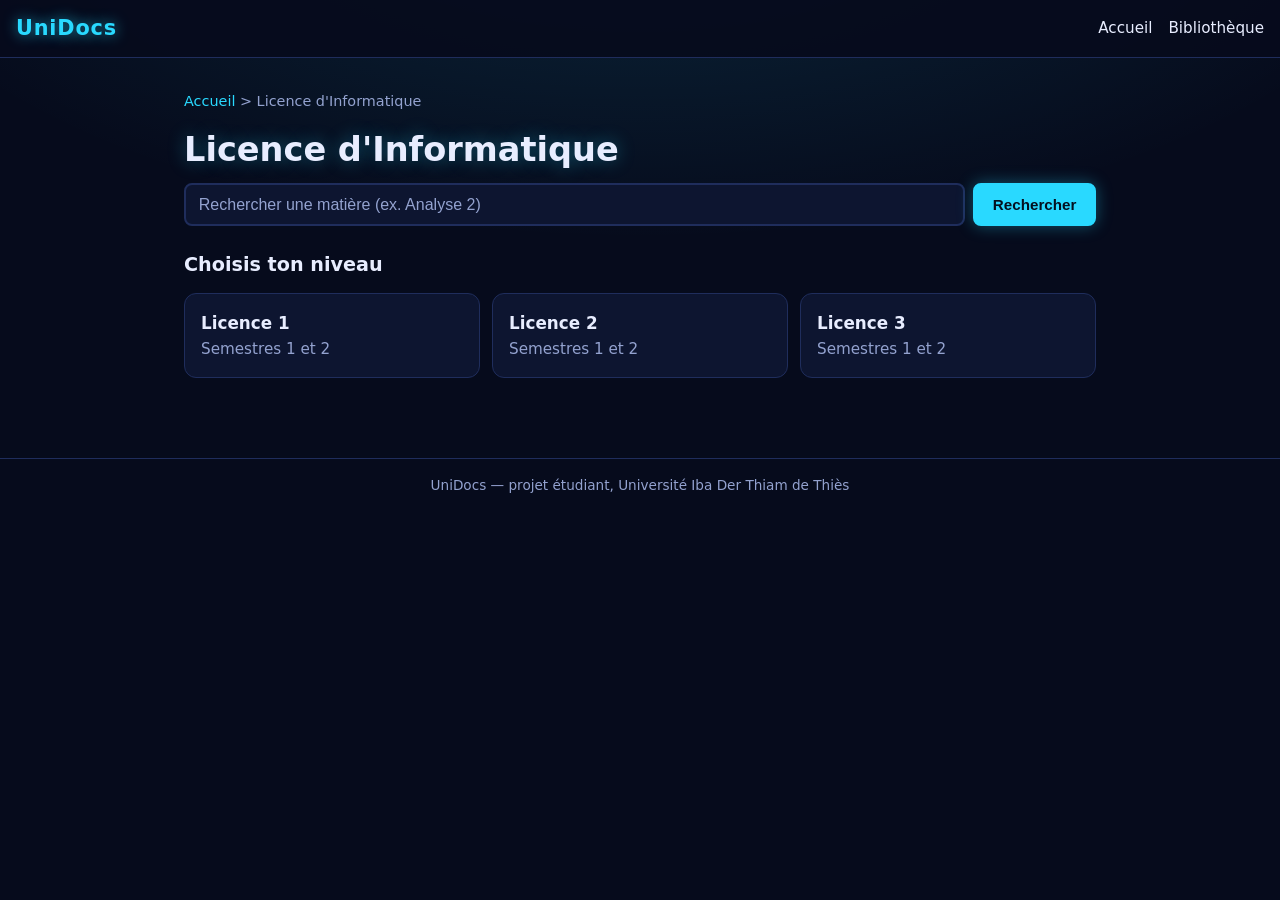
==== bibliotheque.html @ 9504275c "Add files via upload" ====
<!DOCTYPE html>
<html lang="fr">
<head>
  <meta charset="UTF-8">
  <meta name="viewport" content="width=device-width, initial-scale=1.0">
  <title>Licence d'Informatique — UniDocs</title>
  <link rel="stylesheet" href="css/style.css">
</head>
<body>

  <header class="entete">
    <a class="logo" href="index.html">UniDocs</a>
    <nav class="menu">
      <a href="index.html">Accueil</a>
      <a href="bibliotheque.html">Bibliothèque</a>
    </nav>
  </header>

  <main>
    <!-- Le fil d'Ariane, le titre et la zone centrale sont remplis par js/app.js -->
    <nav class="fil-ariane" id="fil-ariane" aria-label="Fil d'Ariane"></nav>

    <h1 id="titre">Licence d'Informatique</h1>

    <!-- Barre de recherche : gérée par js/app.js (pas d'envoi vers un serveur) -->
    <form class="recherche" id="formulaire-recherche" role="search">
      <label for="champ-recherche" class="cache">Rechercher une matière</label>
      <input id="champ-recherche" type="search" placeholder="Rechercher une matière (ex. Analyse 2)">
      <button type="submit" class="bouton">Rechercher</button>
    </form>

    <div id="zone">
      <noscript><p class="vide">Active JavaScript pour consulter les documents.</p></noscript>
    </div>
  </main>

  <footer class="pied">
    <p>UniDocs — projet étudiant, Université Iba Der Thiam de Thiès</p>
  </footer>

  <!-- L'ordre compte : les données d'abord, puis le programme qui les utilise -->
  <script src="js/donnees.js"></script>
  <script src="js/app.js"></script>
</body>
</html>
---- css/style.css ----
/* ==========================================================
   UniDocs — feuille de style (thème bleu sombre + touches néon)
   Principe « mobile d'abord » : on écrit d'abord le style du
   téléphone, puis on adapte pour les grands écrans (voir la
   règle @media tout en bas).
   ========================================================== */

/* Variables : pour changer l'allure du site, on modifie ici,
   une seule fois, et toutes les pages suivent. */
:root {
  --fond: #060b1c;
  --fond-carte: #0d1530;
  --fond-survol: #131e42;
  --bordure: #1f2d5c;
  --texte: #e8edff;
  --texte-doux: #93a2cf;
  --neon: #29d9ff;          /* cyan : couleur néon principale */
  --neon-violet: #8b5cff;   /* violet : couleur néon secondaire */
  --lueur: 0 0 16px rgba(41, 217, 255, 0.35);
  --rayon: 12px;
}

/* Remise à zéro : même base sur tous les navigateurs */
* { box-sizing: border-box; margin: 0; padding: 0; }

body {
  font-family: system-ui, -apple-system, "Segoe UI", Roboto, sans-serif;
  /* un halo bleu discret en haut de la page, sur le fond sombre */
  background:
    radial-gradient(800px 360px at 50% -120px, rgba(41, 217, 255, 0.14), transparent),
    var(--fond);
  background-attachment: fixed;
  color: var(--texte);
  line-height: 1.6;
  min-height: 100vh;
}

main { padding: 1rem; max-width: 960px; margin: 0 auto; }

h1 { font-size: 1.6rem; line-height: 1.25; margin-bottom: 0.75rem; text-shadow: 0 0 18px rgba(41, 217, 255, 0.35); }
h2 { font-size: 1.2rem; margin-bottom: 0.75rem; }
h3 { font-size: 1.05rem; }
a { color: var(--neon); }

/* ---------- En-tête et menu ---------- */
.entete {
  display: flex;
  justify-content: space-between;
  align-items: center;
  padding: 0.75rem 1rem;
  background: rgba(6, 11, 28, 0.9);
  border-bottom: 1px solid var(--bordure);
}
.logo {
  color: var(--neon);
  font-size: 1.3rem;
  font-weight: 800;
  letter-spacing: 0.04em;
  text-decoration: none;
  text-shadow: 0 0 14px rgba(41, 217, 255, 0.7);
}
.menu { display: flex; gap: 1rem; }
.menu a { color: var(--texte); text-decoration: none; font-size: 0.95rem; }
.menu a:hover { color: var(--neon); }

/* ---------- Page d'accueil ---------- */
.hero { padding: 2rem 0 1.5rem; text-align: center; }
.hero p { color: var(--texte-doux); margin: 0 auto 1.5rem; max-width: 560px; }

/* ---------- Boutons ---------- */
.bouton {
  display: inline-block;
  padding: 0.65rem 1.1rem;
  background: var(--neon);
  color: #04101f;
  border: 2px solid var(--neon);
  border-radius: 8px;
  font-size: 0.95rem;
  font-weight: 700;
  text-decoration: none;
  cursor: pointer;
  box-shadow: var(--lueur);
  transition: box-shadow 0.2s, transform 0.2s;
}
.bouton:hover { box-shadow: 0 0 24px rgba(41, 217, 255, 0.7); transform: translateY(-1px); }
.bouton-clair { background: transparent; color: var(--neon); box-shadow: none; }
.bouton-clair:hover { background: rgba(41, 217, 255, 0.1); box-shadow: var(--lueur); }

/* ---------- Sections et cartes ---------- */
.section { margin: 1.5rem 0; }

.grille {
  display: grid;
  grid-template-columns: 1fr;   /* une colonne sur téléphone */
  gap: 0.75rem;
  list-style: none;
}
.carte {
  background: var(--fond-carte);
  border: 1px solid var(--bordure);
  border-radius: var(--rayon);
  padding: 1rem;
}
.carte p { color: var(--texte-doux); font-size: 0.95rem; }

.carte-lien {
  display: block;
  text-decoration: none;
  color: inherit;
  transition: border-color 0.2s, box-shadow 0.2s, background 0.2s;
}
.carte-lien h3 { color: var(--texte); }
.carte-lien:hover {
  background: var(--fond-survol);
  border-color: var(--neon);
  box-shadow: var(--lueur);
}

/* ---------- Fil d'Ariane ---------- */
.fil-ariane { font-size: 0.9rem; color: var(--texte-doux); margin: 0.5rem 0 1rem; }
.fil-ariane a { text-decoration: none; }
.fil-ariane a:hover { text-decoration: underline; }

/* ---------- Liste verticale (matières, sous-matières) ---------- */
.liste-vertical { list-style: none; display: grid; gap: 0.6rem; }
.ligne {
  display: flex;
  justify-content: space-between;
  align-items: center;
  gap: 1rem;
  padding: 0.9rem 1rem;
  background: var(--fond-carte);
  border: 1px solid var(--bordure);
  border-radius: var(--rayon);
  color: var(--texte);
  text-decoration: none;
  transition: border-color 0.2s, box-shadow 0.2s, background 0.2s;
}
.ligne:hover { background: var(--fond-survol); border-color: var(--neon); box-shadow: var(--lueur); }
.ligne-texte { min-width: 0; }
.ligne-texte small { display: block; }
.fleche { color: var(--neon); font-size: 1.3rem; }

/* ---------- Recherche et filtres ---------- */
.recherche { display: flex; gap: 0.5rem; margin-bottom: 1rem; }
input, select {
  min-width: 0;
  padding: 0.65rem 0.8rem;
  background: var(--fond-carte);
  color: var(--texte);
  border: 2px solid var(--bordure);
  border-radius: 8px;
  font-size: 1rem;
}
.recherche input { flex: 1; }
input::placeholder { color: var(--texte-doux); }
input:focus, select:focus { outline: none; border-color: var(--neon); box-shadow: var(--lueur); }

.filtres { display: flex; flex-wrap: wrap; gap: 0.5rem; margin-bottom: 1rem; }
.filtres select { flex: 1 1 140px; }

/* Texte réservé aux lecteurs d'écran (invisible à l'œil) */
.cache {
  position: absolute;
  width: 1px; height: 1px;
  overflow: hidden;
  clip: rect(0 0 0 0);
}

/* ---------- Liste de documents ---------- */
.liste { display: grid; gap: 0.75rem; }
.document {
  background: var(--fond-carte);
  border: 1px solid var(--bordure);
  border-radius: var(--rayon);
  padding: 1rem;
}
.infos { display: flex; flex-wrap: wrap; gap: 0.4rem; margin: 0.6rem 0 0.9rem; }
.etiquette {
  background: rgba(41, 217, 255, 0.1);
  color: var(--neon);
  border: 1px solid rgba(41, 217, 255, 0.35);
  padding: 0.1rem 0.6rem;
  border-radius: 999px;
  font-size: 0.8rem;
  font-weight: 600;
}
.etiquette-type {
  background: rgba(139, 92, 255, 0.15);
  color: #b9a2ff;
  border-color: rgba(139, 92, 255, 0.5);
}
.actions { display: flex; gap: 0.5rem; flex-wrap: wrap; }
small { font-weight: 400; color: var(--texte-doux); font-size: 0.82em; }

/* ---------- Pied de page ---------- */
.pied {
  margin-top: 2rem;
  padding: 1rem;
  text-align: center;
  font-size: 0.85rem;
  color: var(--texte-doux);
  border-top: 1px solid var(--bordure);
}

/* ---------- Message quand il n'y a rien à afficher ---------- */
.vide {
  color: var(--texte-doux);
  padding: 1rem;
  border: 1px dashed var(--bordure);
  border-radius: var(--rayon);
}

/* Pour les personnes qui préfèrent éviter les animations */
@media (prefers-reduced-motion: reduce) {
  * { transition: none !important; }
}

/* ==========================================================
   Grands écrans (tablette et ordinateur) : à partir de 700px
   ========================================================== */
@media (min-width: 700px) {
  h1 { font-size: 2.1rem; }
  main { padding: 1.5rem; }
  .grille { grid-template-columns: repeat(3, 1fr); }  /* trois colonnes */
  .grille-2 { grid-template-columns: repeat(2, 1fr); }
  .liste { grid-template-columns: repeat(2, 1fr); }
}
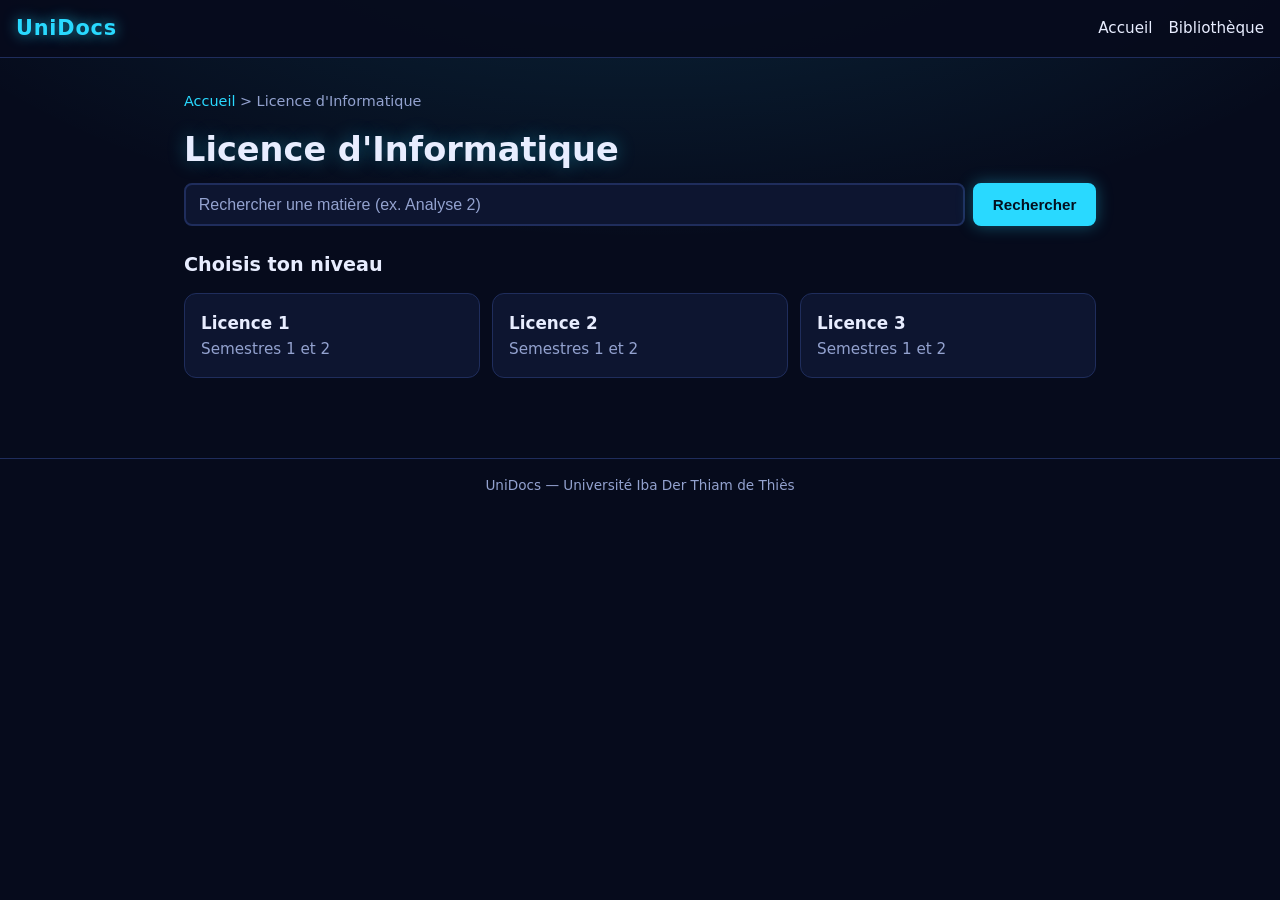
==== commit 0dd6f057: "Update footer text for UniDocs project" ====
--- a/bibliotheque.html
+++ b/bibliotheque.html
@@ -35,7 +35,7 @@
   </main>
 
   <footer class="pied">
-    <p>UniDocs — projet étudiant, Université Iba Der Thiam de Thiès</p>
+    <p>UniDocs — Université Iba Der Thiam de Thiès</p>
   </footer>
 
   <!-- L'ordre compte : les données d'abord, puis le programme qui les utilise -->
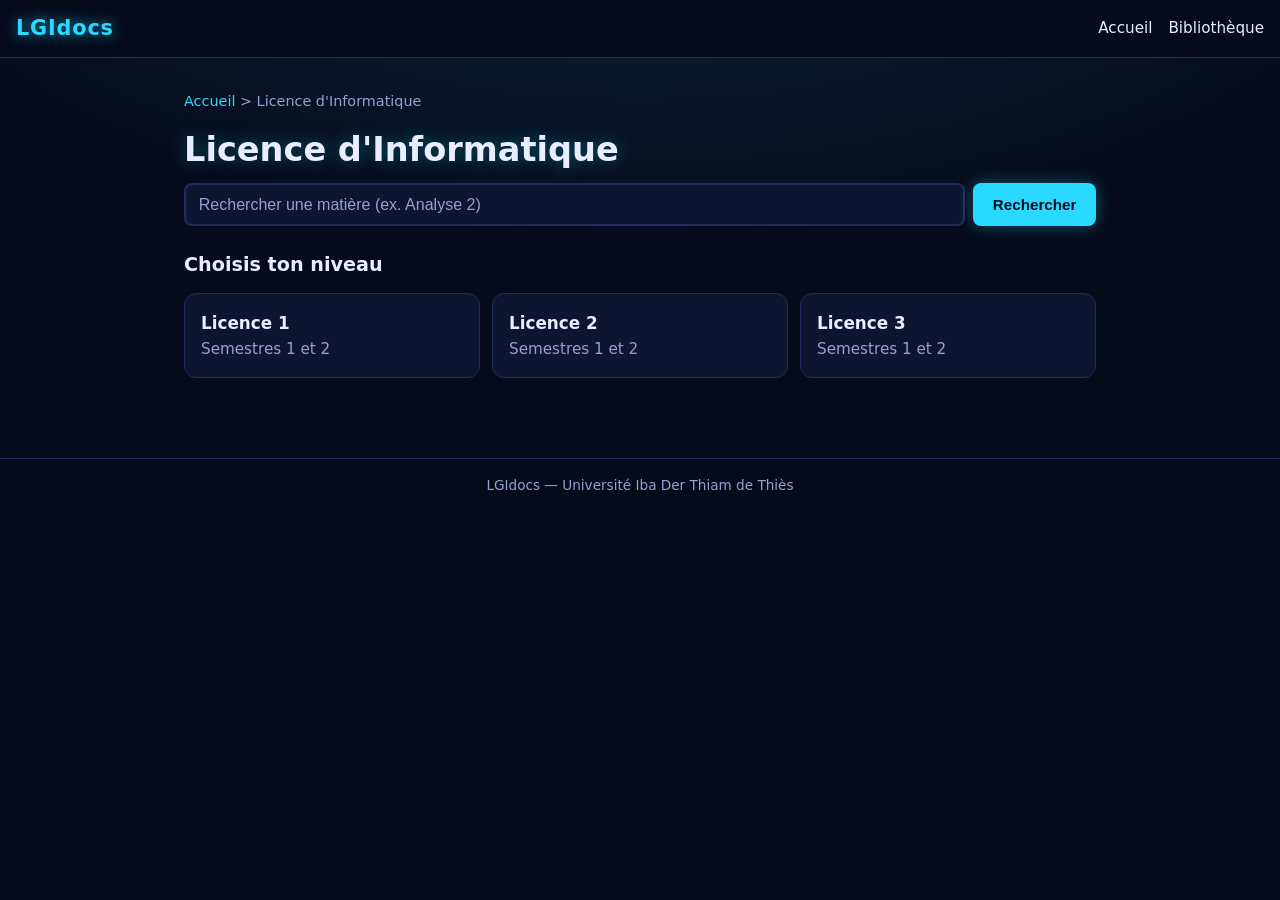
==== commit cbecfe5a: "Update title and footer to LGIdocs" ====
--- a/bibliotheque.html
+++ b/bibliotheque.html
@@ -3,13 +3,13 @@
 <head>
   <meta charset="UTF-8">
   <meta name="viewport" content="width=device-width, initial-scale=1.0">
-  <title>Licence d'Informatique — UniDocs</title>
+  <title>Licence Informatique — LGIdocs</title>
   <link rel="stylesheet" href="css/style.css">
 </head>
 <body>
 
   <header class="entete">
-    <a class="logo" href="index.html">UniDocs</a>
+    <a class="logo" href="index.html">LGIdocs</a>
     <nav class="menu">
       <a href="index.html">Accueil</a>
       <a href="bibliotheque.html">Bibliothèque</a>
@@ -20,7 +20,7 @@
     <!-- Le fil d'Ariane, le titre et la zone centrale sont remplis par js/app.js -->
     <nav class="fil-ariane" id="fil-ariane" aria-label="Fil d'Ariane"></nav>
 
-    <h1 id="titre">Licence d'Informatique</h1>
+    <h1 id="titre">Licence Informatique</h1>
 
     <!-- Barre de recherche : gérée par js/app.js (pas d'envoi vers un serveur) -->
     <form class="recherche" id="formulaire-recherche" role="search">
@@ -35,7 +35,7 @@
   </main>
 
   <footer class="pied">
-    <p>UniDocs — Université Iba Der Thiam de Thiès</p>
+    <p>LGIdocs — Université Iba Der Thiam de Thiès</p>
   </footer>
 
   <!-- L'ordre compte : les données d'abord, puis le programme qui les utilise -->
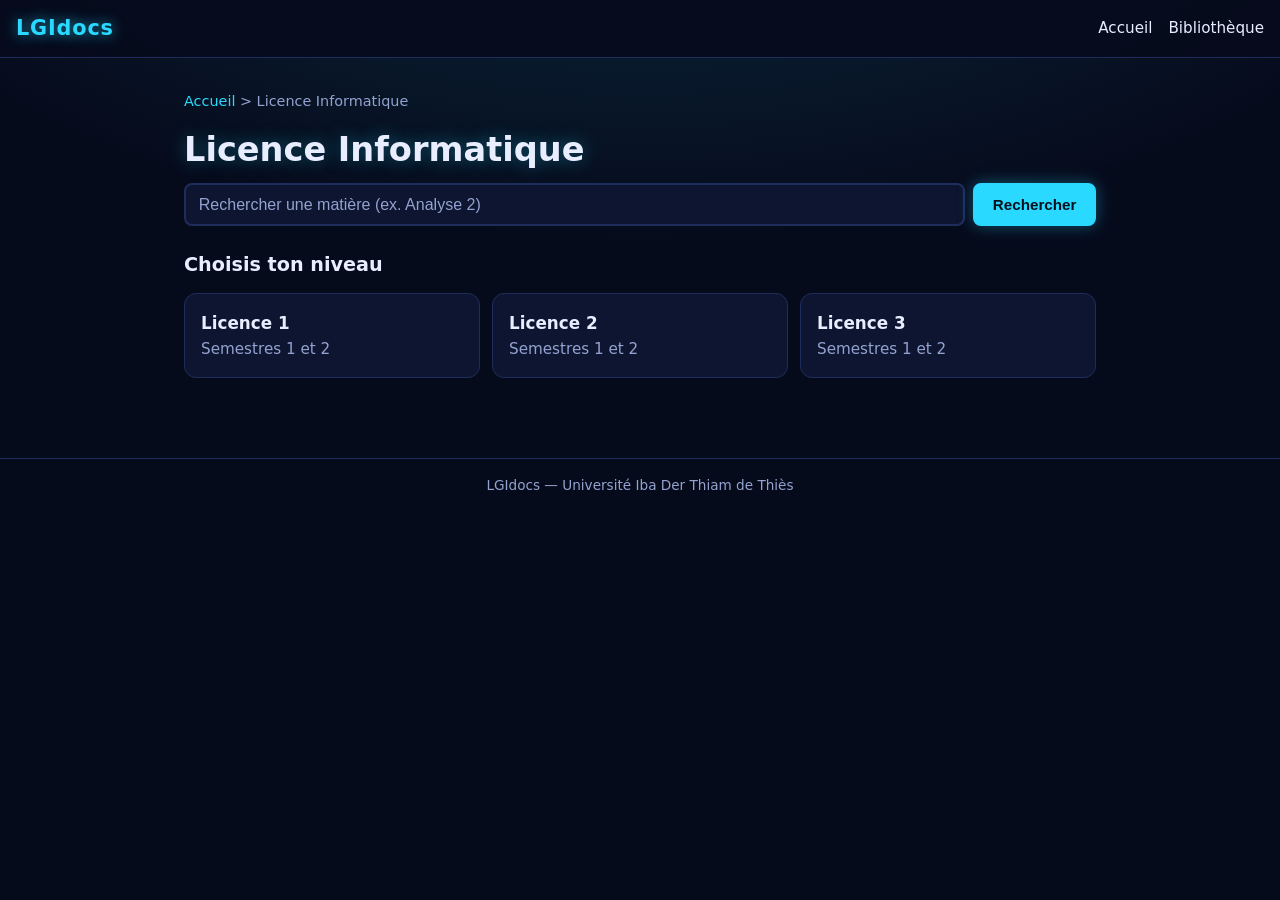
==== commit 5241c988: "Add favicon link to bibliotheque.html" ====
--- a/bibliotheque.html
+++ b/bibliotheque.html
@@ -4,6 +4,7 @@
   <meta charset="UTF-8">
   <meta name="viewport" content="width=device-width, initial-scale=1.0">
   <title>Licence Informatique — LGIdocs</title>
+  <link rel="icon" href="photo/logo.png" />
   <link rel="stylesheet" href="css/style.css">
 </head>
 <body>
